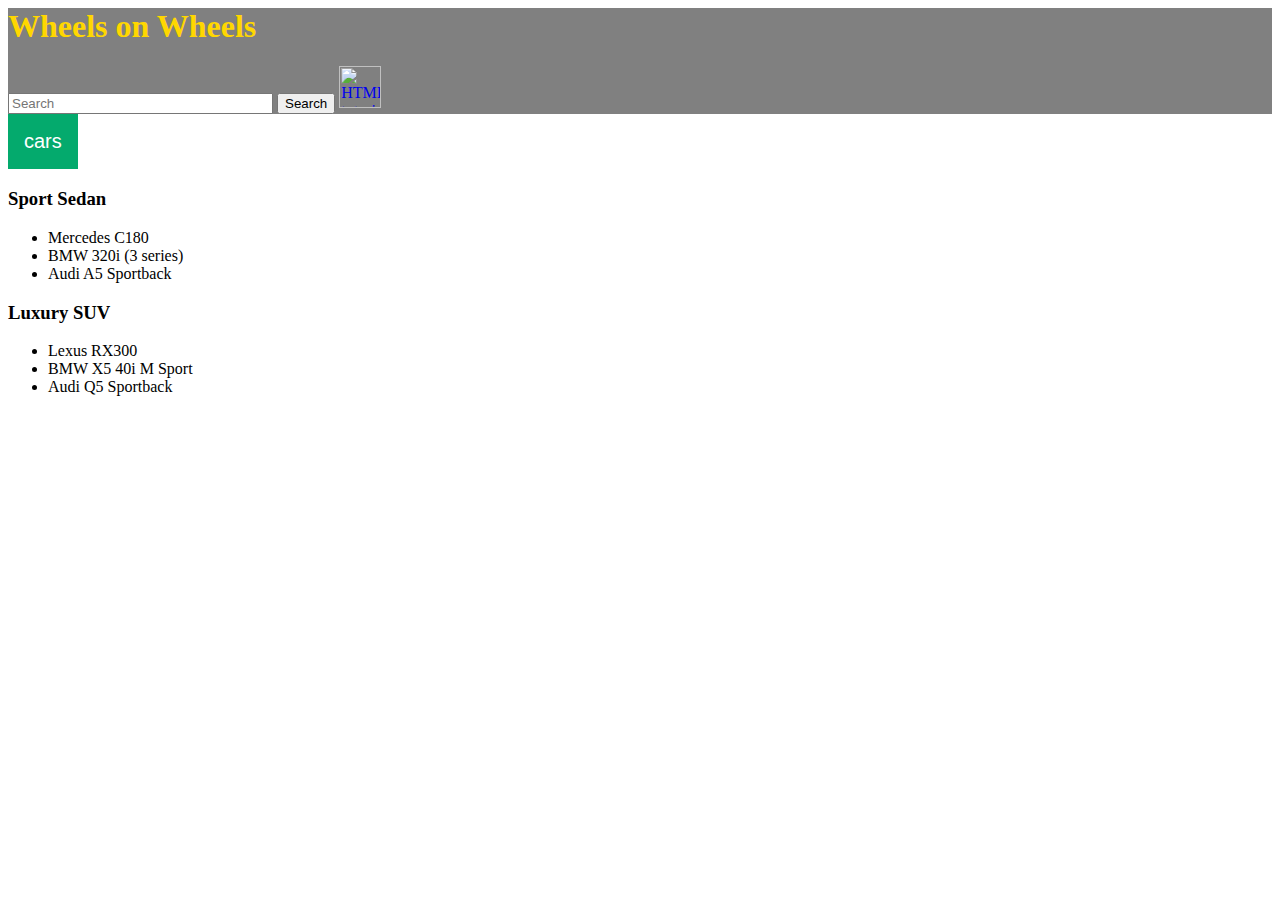
==== index.html @ 8458981a "1" ====
<header style="background-color: grey;">
    <h1 style="color: gold ;" >
        Wheels on Wheels
    </h1>
    <input type="text" placeholder="Search" size="30">
    <button type="button">Search</button>

<a href="default.asp"><img src="smiley.gif" alt="HTML tutorial" style="width:42px;height:42px;"></a>

</header>

<body>
  <head>
    <meta name="viewport" content="width=device-width, initial-scale=1">
    <style>
    .dropbtn {
      background-color: #04AA6D;
      color: white;
      padding: 16px;
      font-size: 20px;
      border: none;
    }
    
    .dropdown {
      position: relative;
      display: inline-block;
    }
    
    .dropdown-content {
      display: none;
      position: absolute;
      background-color: #f1f1f1;
      min-width: 160px;
      box-shadow: 0px 8px 16px 0px rgba(0,0,0,0.2);
      z-index: 1;
    }
    
    .dropdown-content a {
      color: black;
      padding: 12px 16px;
      text-decoration: none;
      display: block;
    }
    
    .dropdown-content a:hover {background-color: #ddd;}
    
    .dropdown:hover .dropdown-content {display: block;}
    
    .dropdown:hover .dropbtn {background-color: #3e8e41;}
    </style>
    </head>
    <body>
 
    <div class="dropdown">
      <button class="dropbtn">cars</button>
      <div class="dropdown-content">
        <a href="#">New Cars</a>
        <a href="#">Refurbished cars</a>
        <a href="#">Electric vehicles</a>
      </div>
    </div>
    
    </body>
      <h3>
        Sport Sedan
      </h3>
      <ul>
        <li> Mercedes C180</li>
        <li> BMW 320i (3 series)</li>
        <li> Audi A5 Sportback</li>
    </ul>
    <h3>
        Luxury SUV
    </h3>
    <ul>
        <li> Lexus RX300</li>
        <li> BMW X5 40i M Sport</li>
        <li> Audi Q5 Sportback</li>
    </ul>

    
</body>
</html>


</body>
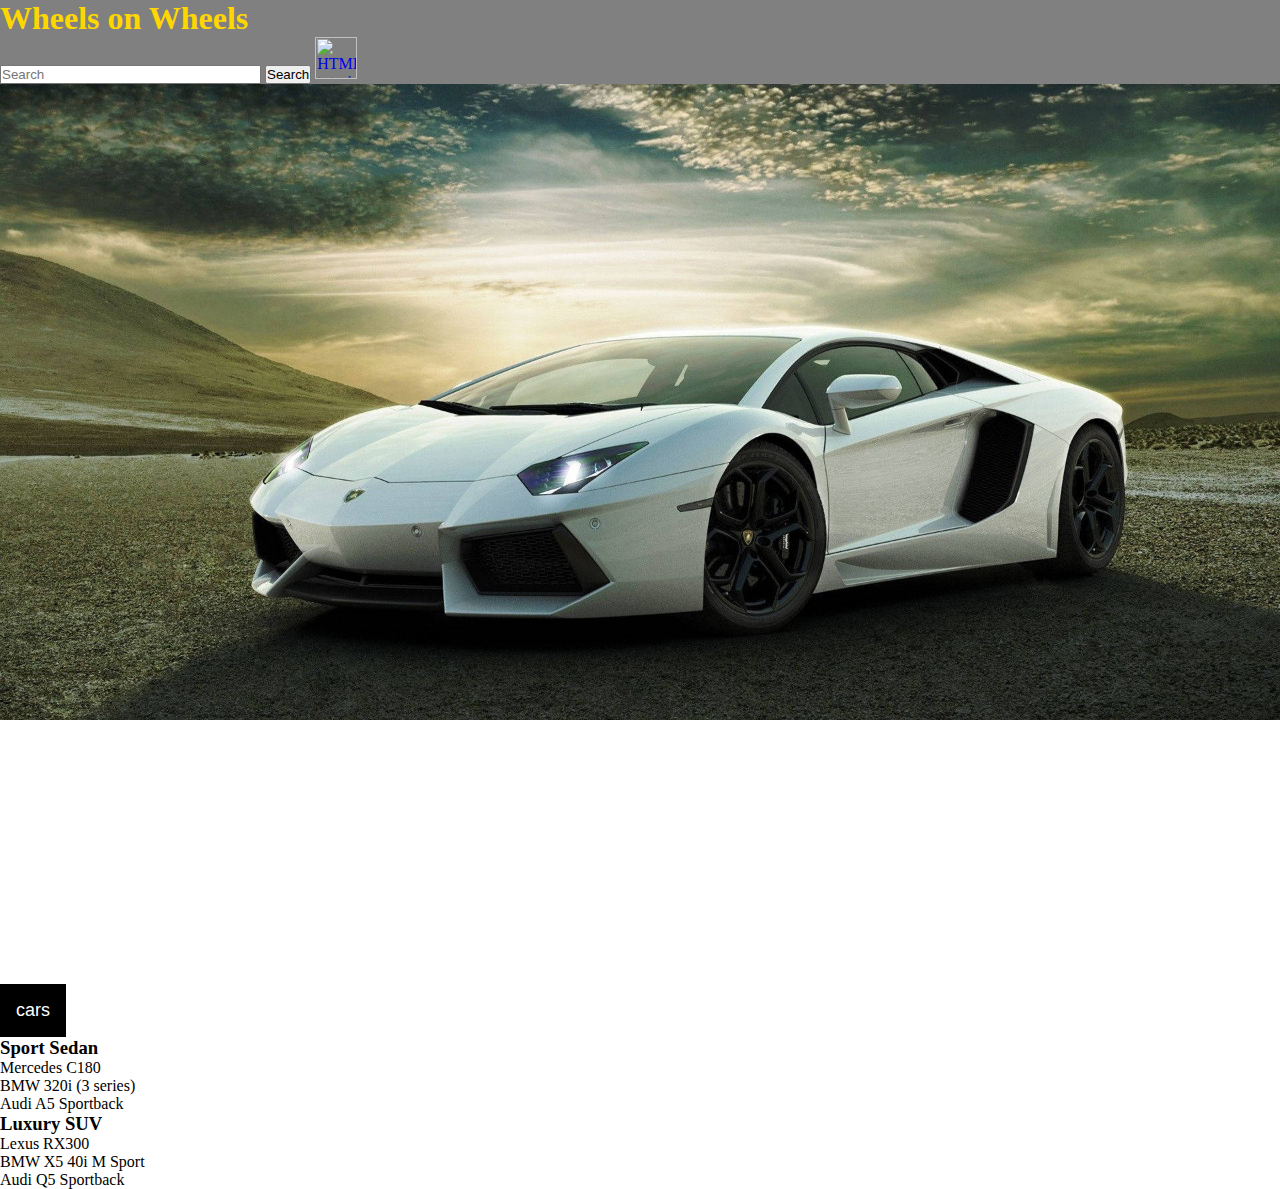
==== commit ecc5d79b: "1" ====
--- a/index.html
+++ b/index.html
@@ -12,13 +12,32 @@
 
 <body>
   <head>
+    <body>
+      <div class="background-image"> </div>
+    </body>
+  
+  <style>
+      *{
+          margin: 0;
+          padding: 0;
+      }
+      .background-image{
+          background-image: url("lamborghini-lbun8b8ehlv3j8to.jpeg");
+          background-size: contain;
+          background-repeat: no-repeat;
+          background-attachment: fixed;
+          height: 100vh;
+         
+      }
+  </style>
+
     <meta name="viewport" content="width=device-width, initial-scale=1">
     <style>
     .dropbtn {
-      background-color: #04AA6D;
+      background-color: black;
       color: white;
       padding: 16px;
-      font-size: 20px;
+      font-size: 18px;
       border: none;
     }
     
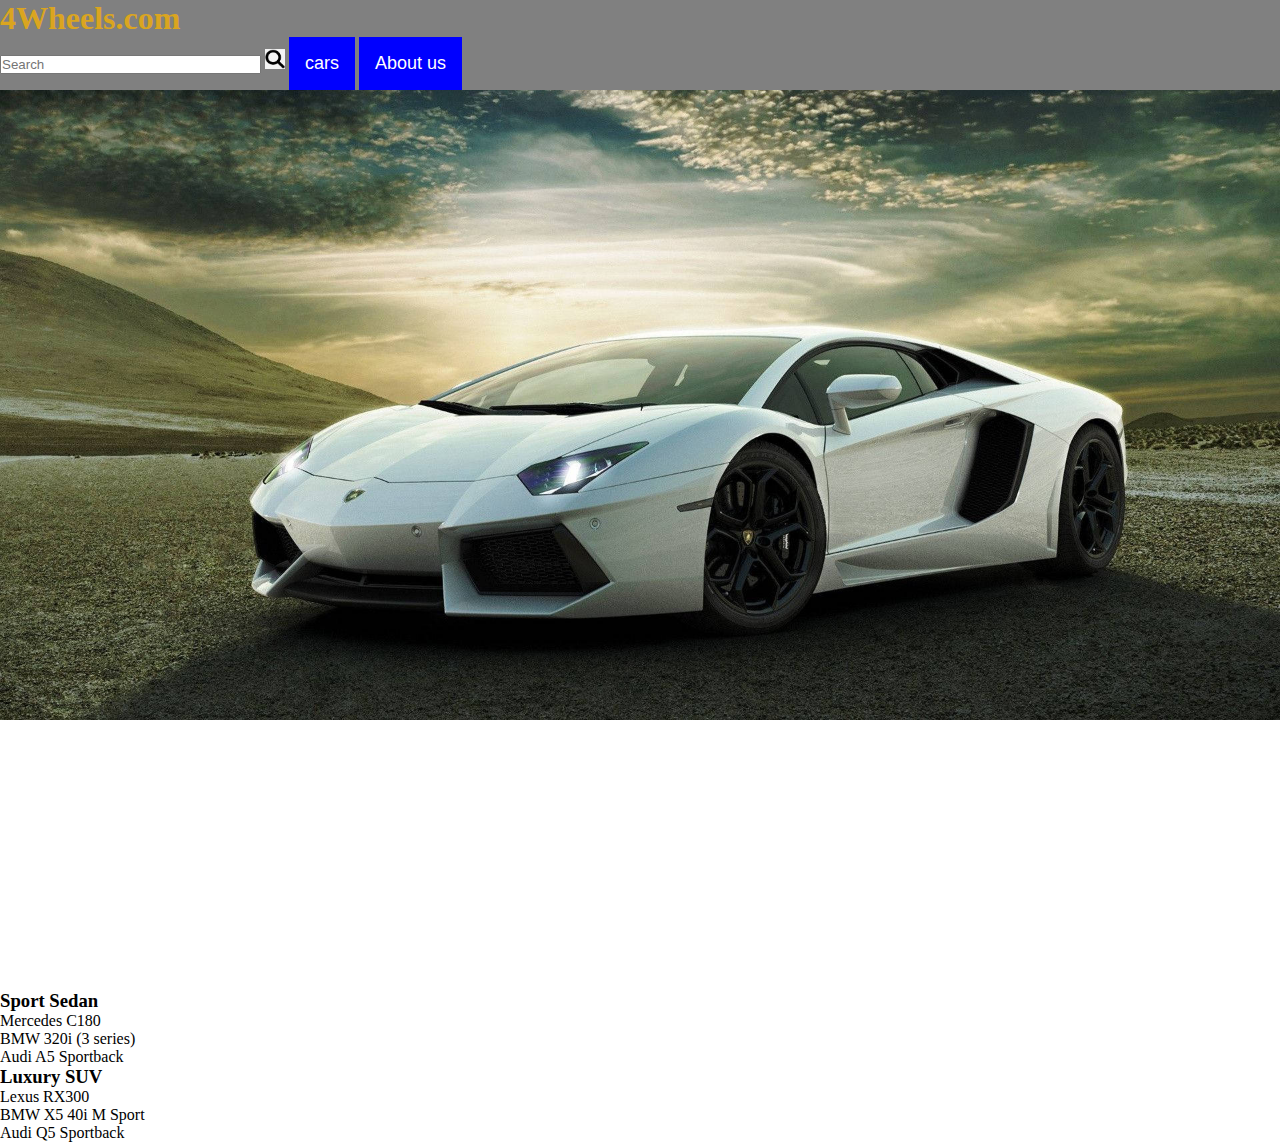
==== commit b13482b6: "1" ====
--- a/index.html
+++ b/index.html
@@ -1,20 +1,36 @@
-
-<header style="background-color: grey;">
-    <h1 style="color: gold ;" >
-        Wheels on Wheels
+<html>
+<header style="background-color: grey;" ;>
+    <h1 style="color: goldenrod;" >
+        4Wheels.com
     </h1>
     <input type="text" placeholder="Search" size="30">
-    <button type="button">Search</button>
+    <a><img src="Search icon.png" style="width:20px;height: 20px;"></a>
+    <link href = "Normalize.css" rel = "stylesheet" type = "text/css">
 
-<a href="default.asp"><img src="smiley.gif" alt="HTML tutorial" style="width:42px;height:42px;"></a>
 
+<div class="dropdown">
+  <button class="dropbtn">cars</button>
+  <div class="dropdown-content">
+    <a href="#">New Cars</a>
+    <a href="#">Refurbished cars</a>
+    <a href="#">Electric vehicles</a>
+  </div>
+</div>
+
+<div class="dropdown">
+  <button class="dropbtn">About us</button>
+  <div class="dropdown-content">
+    <a href="#">About Us</a>
+    <a href="#">Our Team</a>
+    <a href="#">Services</a>
+  </div>
+</div>
 </header>
 
+
 <body>
-  <head>
-    <body>
-      <div class="background-image"> </div>
-    </body>
+    <div class="background-image"> </div>
+    
   
   <style>
       *{
@@ -26,7 +42,7 @@
           background-size: contain;
           background-repeat: no-repeat;
           background-attachment: fixed;
-          height: 100vh;
+          max-height: 100vh;
          
       }
   </style>
@@ -34,7 +50,7 @@
     <meta name="viewport" content="width=device-width, initial-scale=1">
     <style>
     .dropbtn {
-      background-color: black;
+      background-color: blue;
       color: white;
       padding: 16px;
       font-size: 18px;
@@ -66,21 +82,11 @@
     
     .dropdown:hover .dropdown-content {display: block;}
     
-    .dropdown:hover .dropbtn {background-color: #3e8e41;}
+    .dropdown:hover .dropbtn {background-color: goldenrod;}
     </style>
-    </head>
-    <body>
+    
  
-    <div class="dropdown">
-      <button class="dropbtn">cars</button>
-      <div class="dropdown-content">
-        <a href="#">New Cars</a>
-        <a href="#">Refurbished cars</a>
-        <a href="#">Electric vehicles</a>
-      </div>
-    </div>
-    
-    </body>
+  
       <h3>
         Sport Sedan
       </h3>
@@ -97,11 +103,9 @@
         <li> BMW X5 40i M Sport</li>
         <li> Audi Q5 Sportback</li>
     </ul>
-
-    
-</body>
+  </body>
 </html>
 
 
-</body>
 
+
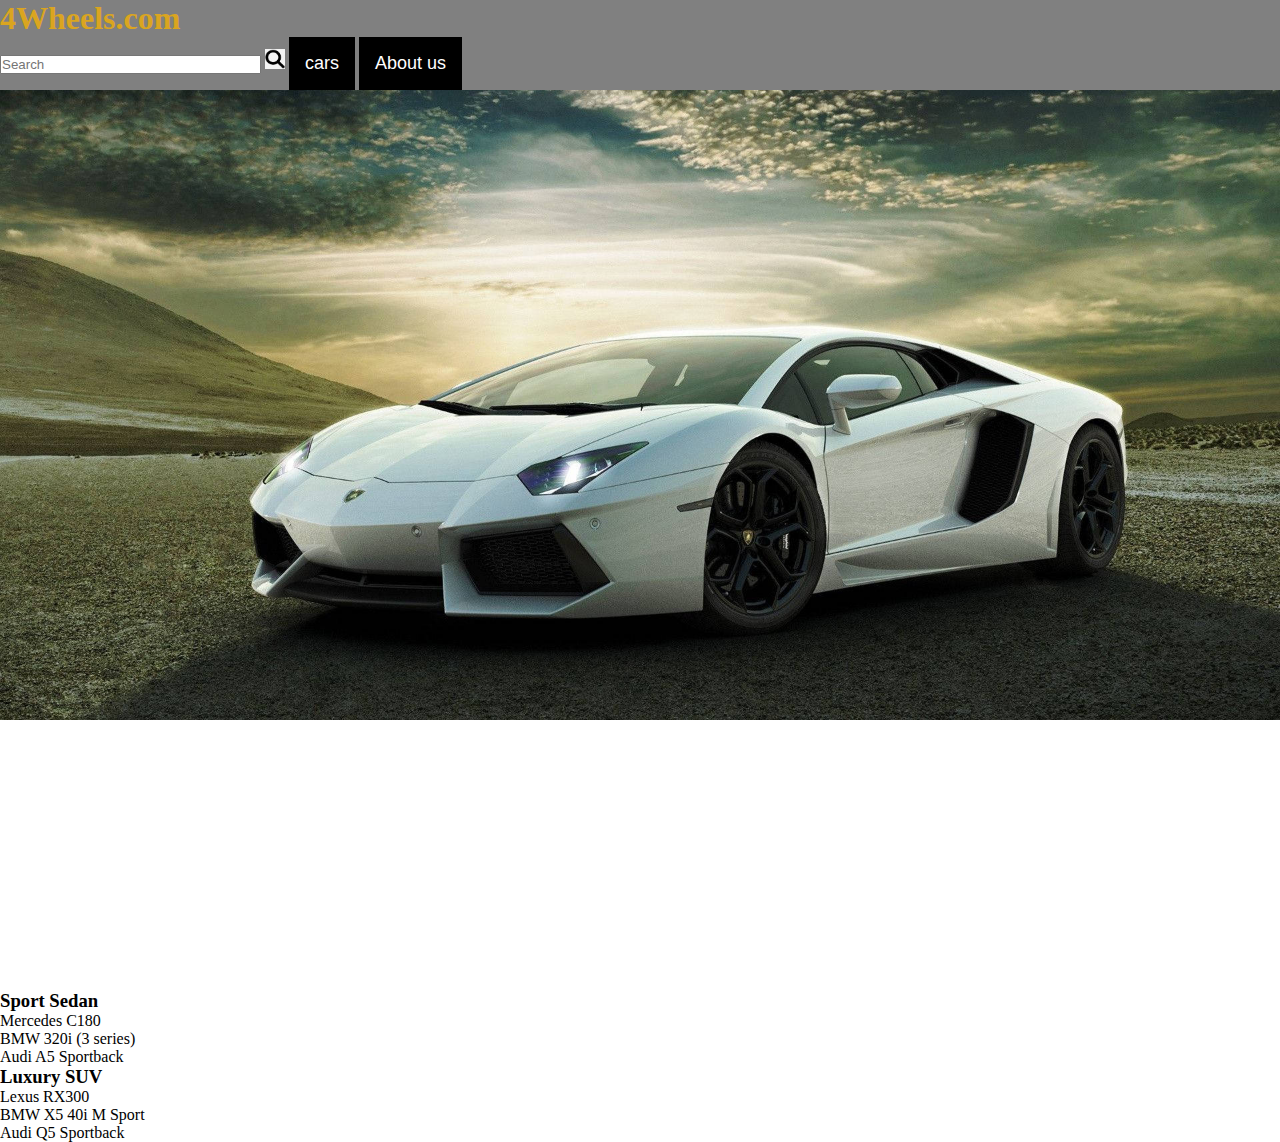
==== commit b76a3498: "1" ====
--- a/index.html
+++ b/index.html
@@ -50,7 +50,7 @@
     <meta name="viewport" content="width=device-width, initial-scale=1">
     <style>
     .dropbtn {
-      background-color: blue;
+      background-color: black;
       color: white;
       padding: 16px;
       font-size: 18px;
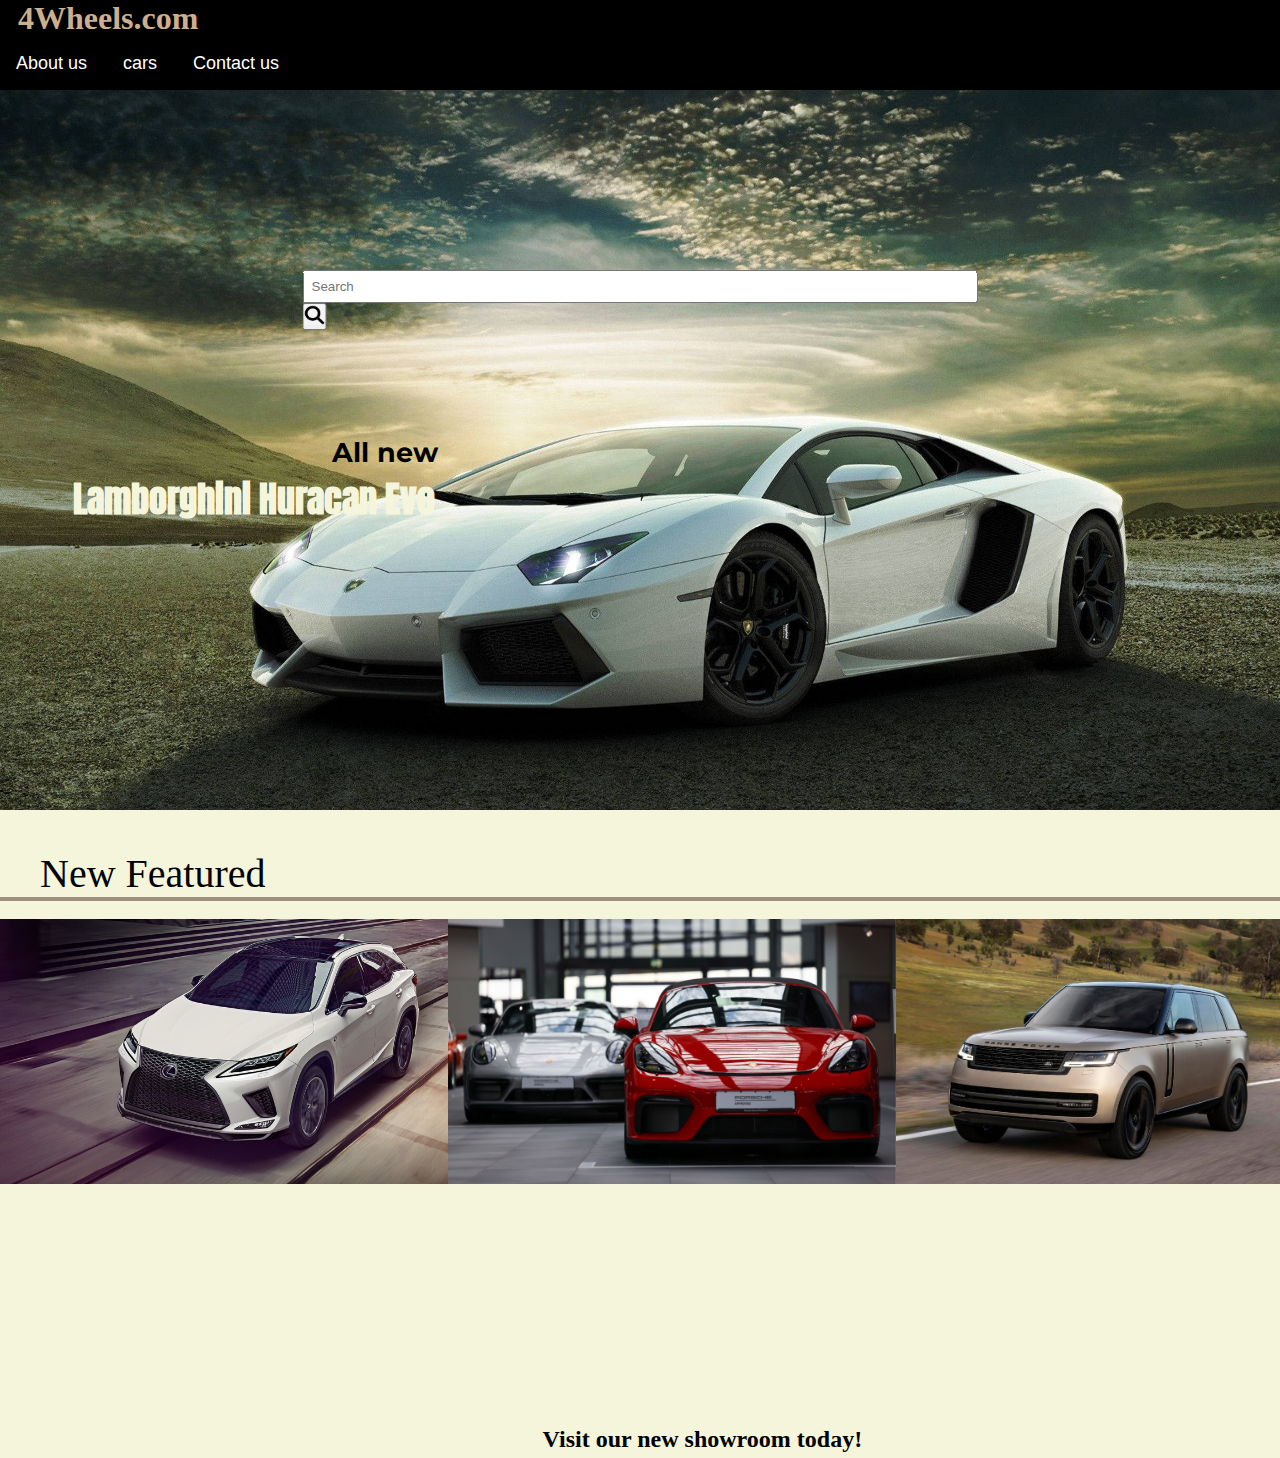
==== commit 1c1dc01a: "1" ====
--- a/index.html
+++ b/index.html
@@ -1,111 +1,93 @@
-<html>
-<header style="background-color: grey;" ;>
-    <h1 style="color: goldenrod;" >
-        4Wheels.com
-    </h1>
-    <input type="text" placeholder="Search" size="30">
-    <a><img src="Search icon.png" style="width:20px;height: 20px;"></a>
-    <link href = "Normalize.css" rel = "stylesheet" type = "text/css">
-
-
-<div class="dropdown">
-  <button class="dropbtn">cars</button>
-  <div class="dropdown-content">
-    <a href="#">New Cars</a>
-    <a href="#">Refurbished cars</a>
-    <a href="#">Electric vehicles</a>
-  </div>
-</div>
-
-<div class="dropdown">
-  <button class="dropbtn">About us</button>
-  <div class="dropdown-content">
-    <a href="#">About Us</a>
-    <a href="#">Our Team</a>
-    <a href="#">Services</a>
-  </div>
-</div>
-</header>
-
-
-<body>
-    <div class="background-image"> </div>
-    
+ <!DOCTYPE html>
+  <html lang="en">
+  <head>
+      <meta charset="UTF-8">
+      <meta http-equiv="X-UA-Compatible" content="IE=edge">
+      <meta name="viewport" content="width=device-width, initial-scale=1.0">
+      <link href = "test2.css" rel = "stylesheet" type = "text/css">
+  </head>
   
-  <style>
-      *{
-          margin: 0;
-          padding: 0;
-      }
-      .background-image{
-          background-image: url("lamborghini-lbun8b8ehlv3j8to.jpeg");
-          background-size: contain;
-          background-repeat: no-repeat;
-          background-attachment: fixed;
-          max-height: 100vh;
+  <body style="background-color: beige;">
+      <header style="background-color: black">
+          <h1>
+            <a href="index.html" class="logo">
+              4Wheels.com
+            </a>
+              
+          </h1>
          
-      }
-  </style>
-
-    <meta name="viewport" content="width=device-width, initial-scale=1">
-    <style>
-    .dropbtn {
-      background-color: black;
-      color: white;
-      padding: 16px;
-      font-size: 18px;
-      border: none;
-    }
-    
-    .dropdown {
-      position: relative;
-      display: inline-block;
-    }
-    
-    .dropdown-content {
-      display: none;
-      position: absolute;
-      background-color: #f1f1f1;
-      min-width: 160px;
-      box-shadow: 0px 8px 16px 0px rgba(0,0,0,0.2);
-      z-index: 1;
-    }
-    
-    .dropdown-content a {
-      color: black;
-      padding: 12px 16px;
-      text-decoration: none;
-      display: block;
-    }
-    
-    .dropdown-content a:hover {background-color: #ddd;}
-    
-    .dropdown:hover .dropdown-content {display: block;}
-    
-    .dropdown:hover .dropbtn {background-color: goldenrod;}
-    </style>
-    
- 
+          <div class="dropdown">
+              <button class="dropbtn">About us</button>
+              <div class="dropdown-content">
+                <a href="#">About Us</a>
+                <a href="#">Our Team</a>
+                <a href="#">Services</a>
+              </div>
+            </div>
   
-      <h3>
-        Sport Sedan
-      </h3>
-      <ul>
-        <li> Mercedes C180</li>
-        <li> BMW 320i (3 series)</li>
-        <li> Audi A5 Sportback</li>
-    </ul>
-    <h3>
-        Luxury SUV
-    </h3>
-    <ul>
-        <li> Lexus RX300</li>
-        <li> BMW X5 40i M Sport</li>
-        <li> Audi Q5 Sportback</li>
-    </ul>
-  </body>
-</html>
-
-
-
-
+          <div class="dropdown">
+              <button class="dropbtn">cars</button>
+              <div class="dropdown-content">
+                <a href="cars.html">New Cars</a>
+                <a href="#">Pre-owned Cars</a>
+                <a href="#">Electric vehicles</a>
+              </div>
+            </div>
+  
+            <div class="dropdown">
+              <button class="dropbtn"> Contact us</button>
+              <div class="dropdown-content">
+                <a href="contact.html">Contacts/Location</a>
+                </div>
+            </div>
+  
+      </header>
+  
+      <div>
+        <img class="img" src="Img/lamborghini-lbun8b8ehlv3j8to.jpeg">
+        <div class="title-2">
+          <h2>All new </h2>
+  
+          <h1 class="title">  
+              Lamborghini Huracan Evo
+          </h1>
+        </div>
+      </div>
+        <div class="searchbox">
+          <input type="text" placeholder="Search" size="80" style="padding: 7px;">
+          <button>
+            <a><img src="Img/Search icon.png" style="width: 20px;height: 20px;"></a>
+          </button>
+        </div>
+  
+        <br>
+        <br>
+  
+        <div>
+          <p style="font-size: 40px; padding-left: 40px;"  >
+            New Featured
+          </p>
+          <hr class="object-move">
+          <br>
+        </div>
+  
+        <div class="row">
+            <img class="img3" src="Img/Lexus_RX.jpeg">
+            <h1>
+  
+            </h1>
+  
+            <img class="img3" src="Img/Porsche2 pic.png">
+  
+            <img class="img3" src="Img/Range Rover.jpeg">
+  
+        </div>
+  
+  
+          <h2 class="test">
+            <a href="/Volumes/USB DRIVE/Sem 2/ID/ASG1_Stuff/ASG1_test code/contact.html" style="color: black; text-decoration: none;">
+              Visit our new showroom today!
+            </a>
+          </h2>
+  
+  </body>--- a/test2.css
+++ b/test2.css
@@ -0,0 +1,290 @@
+@import url('https://fonts.googleapis.com/css2?family=Anton&display=swap');
+@import url('https://fonts.googleapis.com/css2?family=Montserrat:ital,wght@1,100&display=swap');
+
+.logo{
+    cursor: pointer;
+    margin-right: auto;
+    text-decoration: none;
+    color: goldenrod;
+    padding: 18px;
+}
+
+.logo:hover{
+  text-decoration: none;
+  color: #ceae8c;
+  
+}
+
+.img{
+  object-fit: cover;
+  width: 100%;
+  object-position: 50% 100%;
+}
+
+.img2{
+  margin-left: auto;
+  margin-right: auto;
+  display: block;
+  background-attachment: fixed;
+  background-size: cover;
+  opacity: 0.5;
+  
+}
+
+.img3{
+  background-attachment: fixed;
+  max-width: 35%;
+  height: 265px;
+  justify-content: space-evenly;
+}
+
+.img4{
+  display: block;
+  background-attachment: fixed;
+  background-size: cover;
+  max-width: 100%;
+  height: 265px;
+  padding: 20px;
+}
+
+
+.background-image{
+    background-repeat: no-repeat;
+    background-attachment: fixed;
+    background-size: cover;
+    max-height: 100vh;  
+}
+
+*{
+    margin: 0;
+    padding: 0;
+  }
+
+.dropbtn {
+background-color: black;
+color: white;
+padding: 16px;
+font-size: 18px;
+border: none;
+}
+
+.dropdown {
+position: relative;
+display: inline-block;
+}
+
+.dropdown-content {
+display: none;
+position: absolute;
+background-color: #f1f1f1;
+min-width: 160px;
+box-shadow: 0px 8px 16px 0px rgba(0,0,0,0.2);
+z-index: 1;
+}
+
+.dropdown-content a {
+color: black;
+padding: 12px 16px;
+text-decoration: none;
+display: block;
+}
+
+.dropdown-content a:hover {background-color: #ddd;}
+
+.dropdown:hover .dropdown-content {display: block;}
+
+.dropdown:hover .dropbtn {background-color: goldenrod;}
+
+.title{
+    color: beige;
+    margin: 30px;
+    font-family: 'Anton', sans-serif;
+    top: 50%;
+    left: 100%;
+    transform: translate(-80%, -50%);
+}
+
+.title-2{
+  color: black;
+  margin: 30px;
+  font-family:'Montserrat', sans-serif;
+  position: absolute;
+  top: 50%;
+  left: 50%;
+  transform: translate(-80%, -30%);
+  font-size: 18px;
+}
+
+.searchbox{
+  position: absolute;
+  top: 32%;
+  left: 50%;
+  transform: translate(-50%, -30%);
+}
+
+
+.nav_links{
+  list-style: none;
+}
+
+.nav_links li{
+  display: inline-flex;
+  padding: 0px 20px;
+}
+
+.nav_links li a{
+  transition: all 0.3 ease 0s;
+} 
+
+.nav_links li a:hover{
+  color: #ceae8c;
+}
+
+.search{
+  align-items: center;
+}
+
+.hyperlinks{
+  text-decoration: none;
+  font-size: x-large;
+  display: block;
+  box-sizing: border-box;
+  color: lightcoral;
+}
+
+.hyperlinks:hover{
+  color: beige;
+}
+
+.img-grid{
+  display: inline-grid;
+  grid-template-columns: auto auto;
+  grid-gap: 5px;
+  max-width: 50%;
+}
+
+.object-move{
+  border: 2px solid #9f8f7c;
+}
+
+.test{
+  position: absolute;
+  left: 38px;
+  padding: 5px;
+  bottom: -62%;
+  left: 42%;
+}
+
+.test2{
+  position: absolute;
+  left: 38px;
+  padding: 5px;
+  bottom: 0%;
+  left: 15%;
+}
+
+.test3{
+  position: absolute;
+  left: 10px;
+  padding: 5px;
+  top: 200%;
+  left: 73.5%;
+}
+
+.description{
+  flex-basis: 45%;
+
+}
+
+
+.row {
+  display: flex;
+  justify-content: space-evenly;
+  position: relative;
+}
+
+/* Create three equal columns that sits next to each other */
+.column {
+  flex: 33.33%;
+  padding: 5px;
+}
+
+
+.container {
+  display: flex;
+  width: 100%;
+  flex-wrap: wrap;
+  border: 2px soli green;
+}
+
+.split{
+  flex-basis: 45%;
+}
+
+
+
+
+
+
+
+
+/* testing */
+
+.flex-container{
+  flex-basis: auto;
+  display: flex;
+  flex-flow:column wrap;
+  flex-direction: row;
+  /* border: aqua solid 15px;  */
+}
+
+.flex-container{
+  justify-content: space-evenly;
+}
+
+.info{
+  color: white;
+  /* padding-left: 50px; */
+}
+
+.heading{
+  text-decoration: underline;
+  /* padding: 30px; */
+  /* padding-left: 50px; */
+  color: #daa46b;
+} 
+
+
+
+
+.img_reel{
+  display: grid;
+  gap: 2rem;
+  grid-template-columns: repeat(auto-fill,minmax(300px,1fr));
+  grid-auto-rows: 240px;
+}
+
+.img{
+  max-width: 100%;
+  height: auto;
+}
+
+.card{
+  display: flex;
+  flex-direction: column;
+  justify-content: center;
+  align-items: center;
+  /* background: #353535; */
+  font-size: 3rem;
+  color: #fff;
+  /* box-shadow: rgba(3,8,20,0.1) 0px 0.15rem 0.5rem, rgba(2,8,20,0.1) 0px 0.075rem 0.175rem; */
+  height: 100%;
+  width: 100%;
+  border-radius: 4px;
+  transition: all 500ms;
+  overflow: hidden;
+
+  background-size: cover;
+  background-position: center;
+  background-repeat: no-repeat;
+}
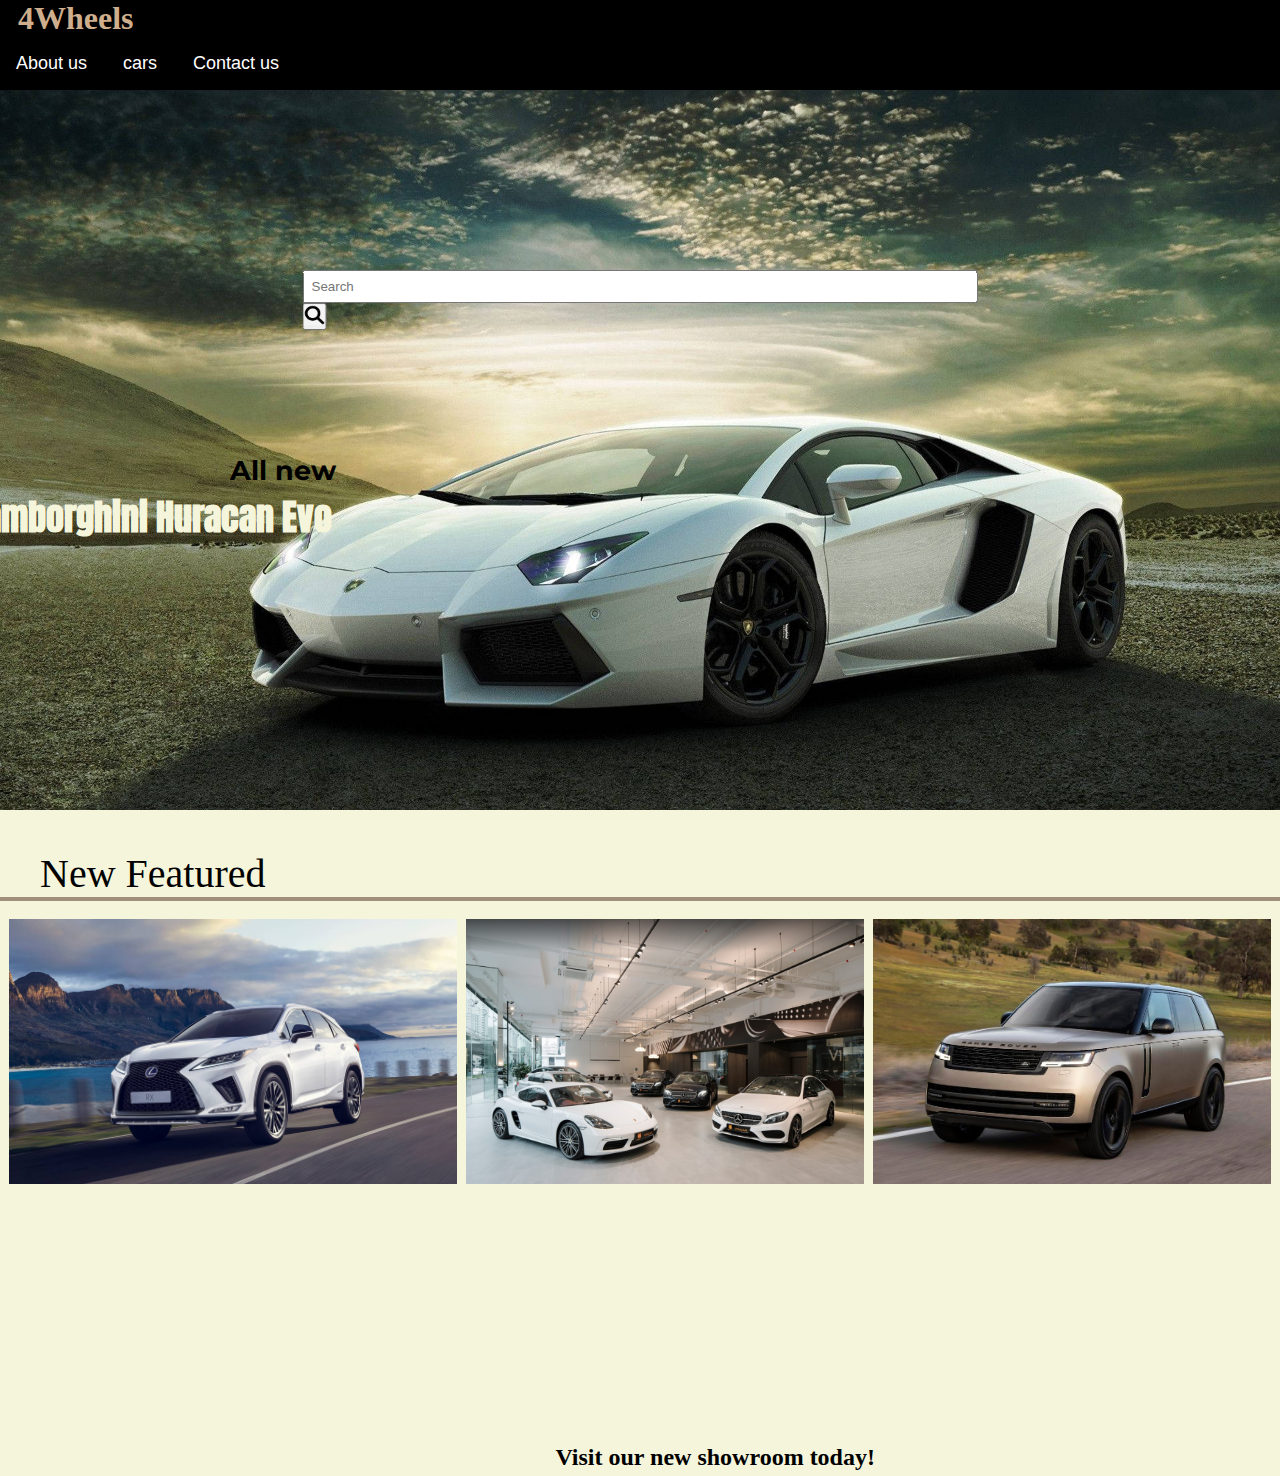
==== commit c8ed95c6: "1" ====
--- a/index.html
+++ b/index.html
@@ -4,14 +4,14 @@
       <meta charset="UTF-8">
       <meta http-equiv="X-UA-Compatible" content="IE=edge">
       <meta name="viewport" content="width=device-width, initial-scale=1.0">
-      <link href = "test2.css" rel = "stylesheet" type = "text/css">
+      <link href = "Normalize.css" rel = "stylesheet" type = "text/css">
   </head>
   
   <body style="background-color: beige;">
       <header style="background-color: black">
           <h1>
             <a href="index.html" class="logo">
-              4Wheels.com
+              4Wheels
             </a>
               
           </h1>
@@ -72,12 +72,9 @@
         </div>
   
         <div class="row">
-            <img class="img3" src="Img/Lexus_RX.jpeg">
-            <h1>
+            <img class="img3" src="Img/lexus.jpg">
   
-            </h1>
-  
-            <img class="img3" src="Img/Porsche2 pic.png">
+            <img class="img3" src="Img/Car-showroom3.jpeg">
   
             <img class="img3" src="Img/Range Rover.jpeg">
   
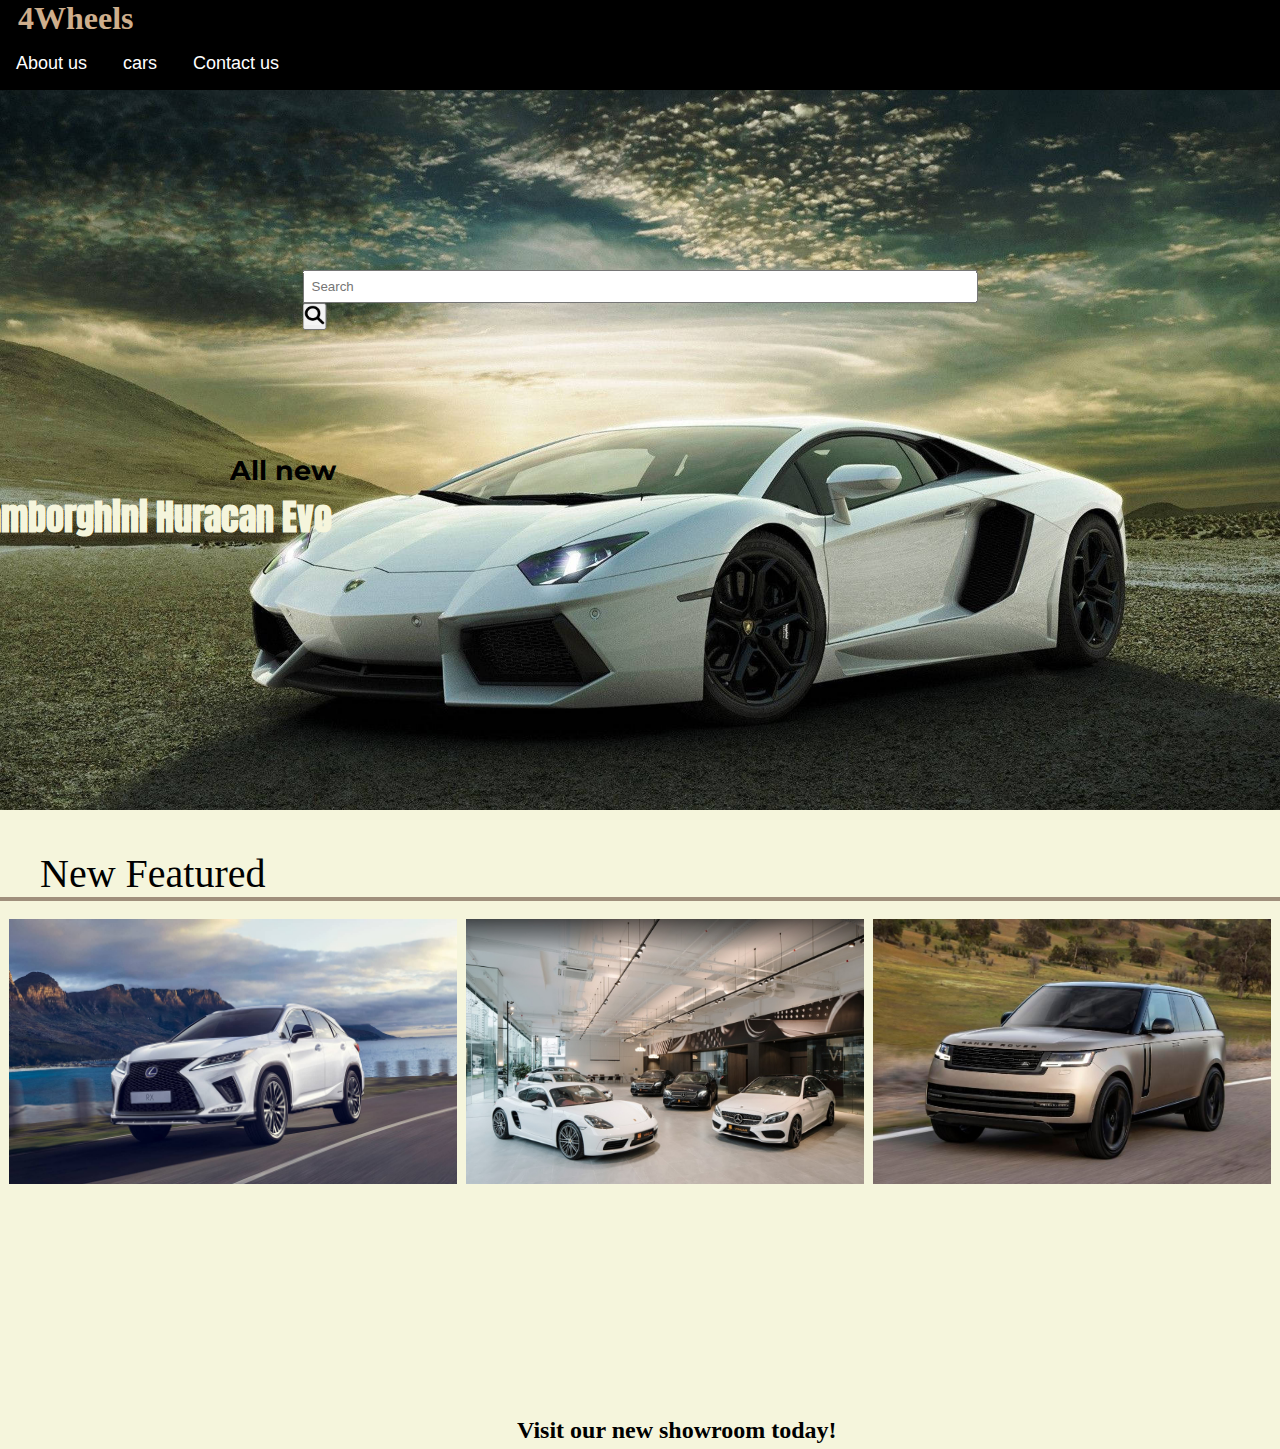
==== commit d4a4e3ca: "1" ====
--- a/index.html
+++ b/index.html
@@ -81,7 +81,7 @@
         </div>
   
   
-          <h2 class="test">
+          <h2 class="text">
             <a href="/Volumes/USB DRIVE/Sem 2/ID/ASG1_Stuff/ASG1_test code/contact.html" style="color: black; text-decoration: none;">
               Visit our new showroom today!
             </a>
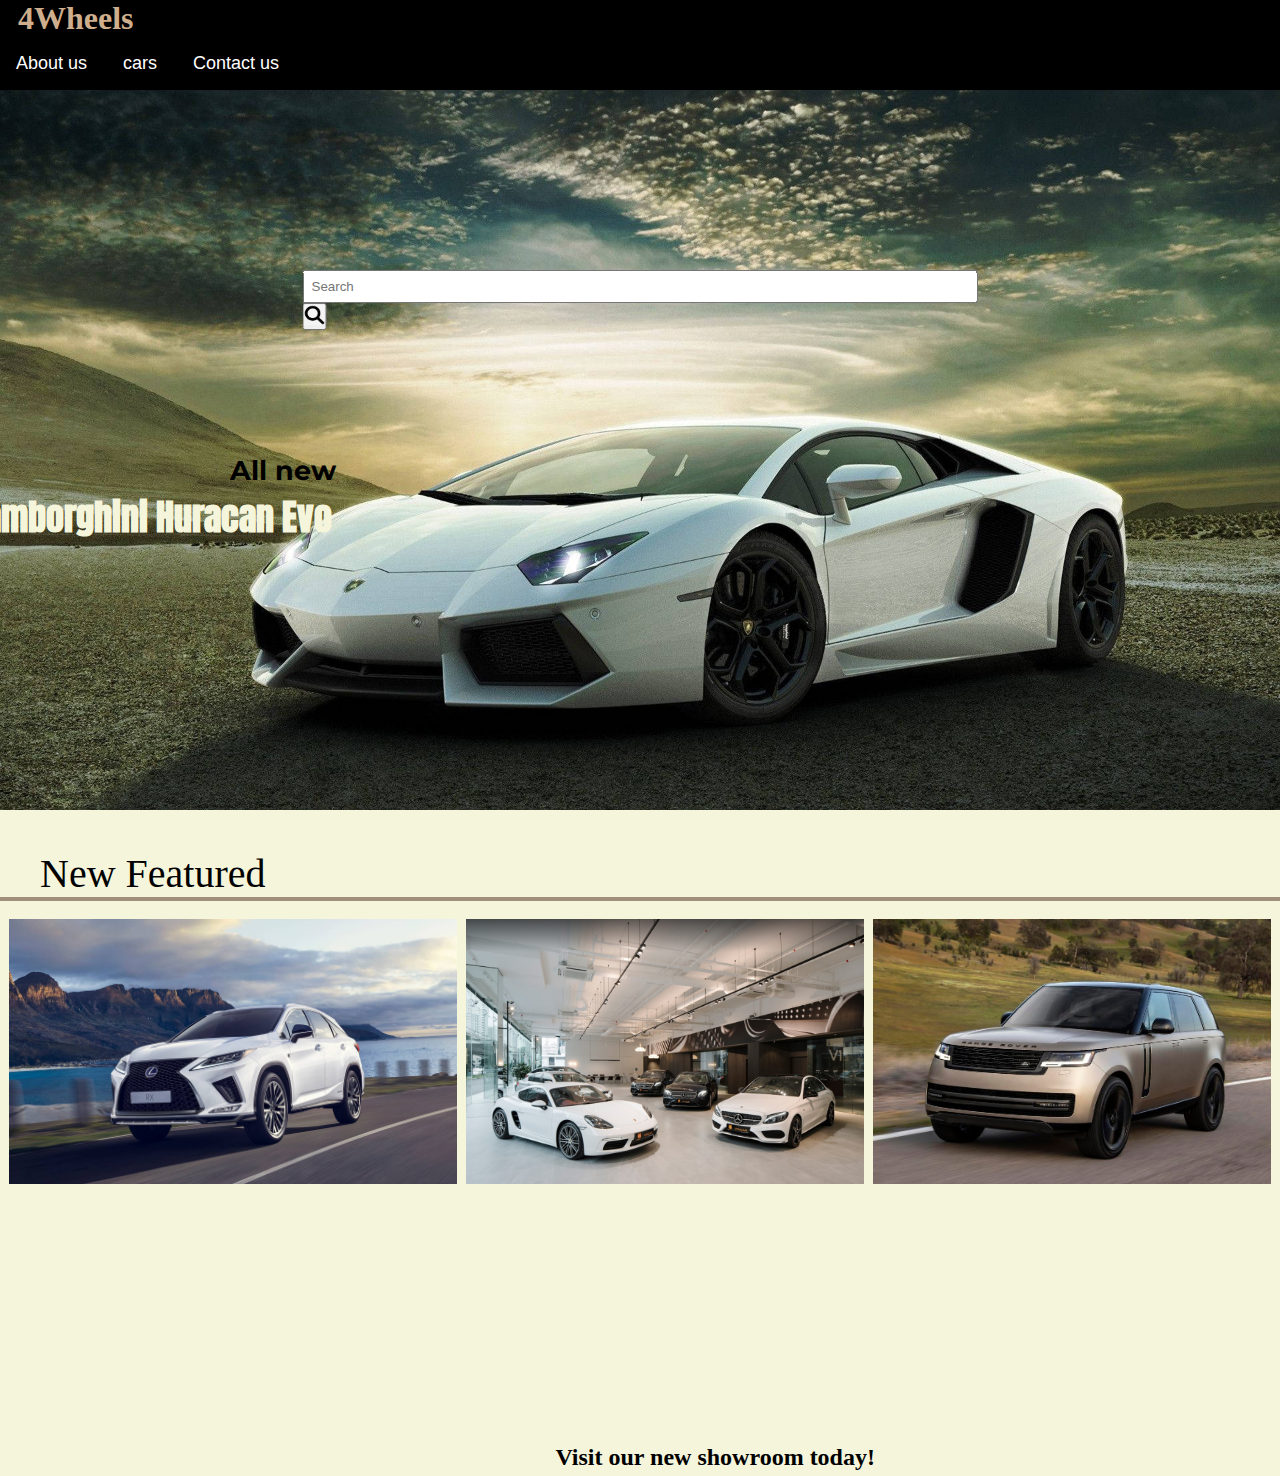
==== commit dad1db02: "1" ====
--- a/index.html
+++ b/index.html
@@ -82,7 +82,7 @@
   
   
           <h2 class="text">
-            <a href="/Volumes/USB DRIVE/Sem 2/ID/ASG1_Stuff/ASG1_test code/contact.html" style="color: black; text-decoration: none;">
+            <a href="contact.html" style="color: black; text-decoration: none;">
               Visit our new showroom today!
             </a>
           </h2>
